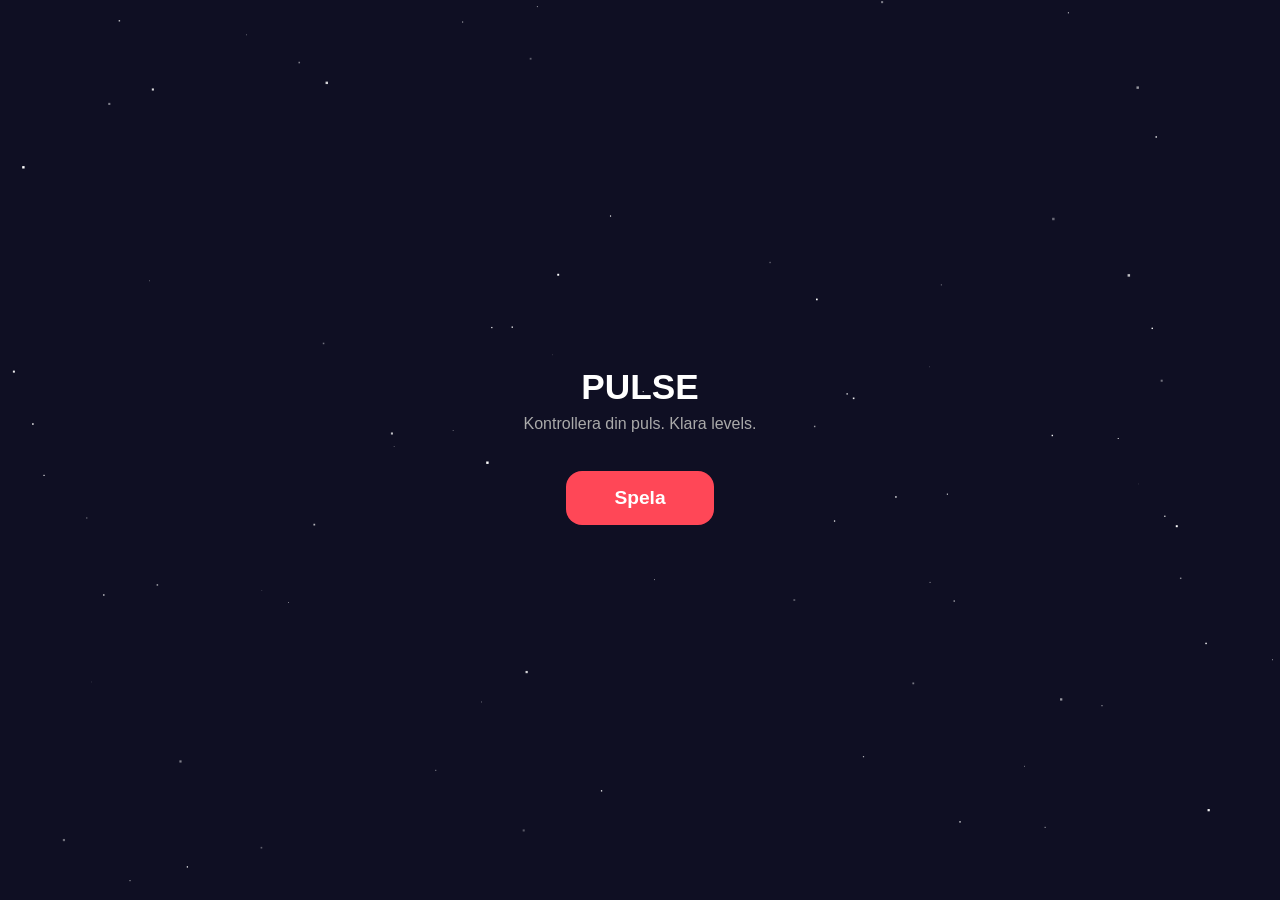
==== pulse-game/index.html @ 2dcb4004 "Add pulse game — biofeedback game with checkpoint flow 6 levels (raise/lower/precision), rocket visu" ====
<!DOCTYPE html>
<html lang="sv">
<head>
  <meta charset="utf-8">
  <meta name="viewport" content="width=device-width, initial-scale=1.0, user-scalable=no">
  <title>Pulse — Biofeedback-spel</title>
  <style>
    * { margin: 0; padding: 0; box-sizing: border-box; }
    body {
      font-family: -apple-system, BlinkMacSystemFont, sans-serif;
      background: #0f0f23;
      color: #fff;
      min-height: 100vh;
      display: flex;
      flex-direction: column;
      align-items: center;
      overflow: hidden;
      touch-action: manipulation;
      -webkit-tap-highlight-color: transparent;
    }

    /* --- Game canvas fills screen --- */
    #gameCanvas {
      width: 100vw;
      height: 100vh;
      display: block;
    }

    /* --- UI overlay --- */
    .overlay {
      position: fixed;
      top: 0; left: 0; right: 0; bottom: 0;
      display: flex;
      flex-direction: column;
      align-items: center;
      justify-content: center;
      pointer-events: none;
      z-index: 10;
    }
    .overlay > * { pointer-events: auto; }

    .screen { display: none; flex-direction: column; align-items: center; text-align: center; padding: 20px; }
    .screen.active { display: flex; }

    h1 { font-size: 2.2em; margin-bottom: 8px; }
    h2 { font-size: 1.6em; margin-bottom: 12px; }
    .subtitle { color: #aaa; font-size: 1em; margin-bottom: 30px; }

    .btn {
      padding: 16px 48px;
      font-size: 1.2em;
      border: none;
      border-radius: 16px;
      color: #fff;
      cursor: pointer;
      font-weight: 700;
      margin: 8px;
      transition: transform 0.1s;
    }
    .btn:active { transform: scale(0.94); }
    .btn-primary { background: #ff4757; }
    .btn-secondary { background: #2ed573; }
    .btn-ghost { background: rgba(255,255,255,0.1); font-size: 1em; padding: 12px 24px; }

    /* HUD */
    .hud {
      position: fixed;
      top: 0; left: 0; right: 0;
      padding: 16px 20px;
      display: none;
      justify-content: space-between;
      align-items: center;
      z-index: 20;
      background: linear-gradient(to bottom, rgba(15,15,35,0.9), transparent);
    }
    .hud.visible { display: flex; }
    .hud-item { text-align: center; }
    .hud-label { font-size: 0.7em; color: #aaa; text-transform: uppercase; letter-spacing: 1px; }
    .hud-value { font-size: 1.5em; font-weight: 800; }
    .hud-value.bpm { color: #ff4757; }
    .hud-value.timer { color: #ffa502; }
    .hud-value.level { color: #2ed573; }

    /* Center message (mission briefing, countdown, etc.) */
    .center-msg {
      position: fixed;
      top: 50%; left: 50%;
      transform: translate(-50%, -50%);
      text-align: center;
      z-index: 25;
      display: none;
    }
    .center-msg.visible { display: block; }
    .center-msg .big { font-size: 3em; font-weight: 900; margin-bottom: 8px; }
    .center-msg .detail { font-size: 1.2em; color: #ccc; }

    /* Target zone indicator */
    .target-badge {
      position: fixed;
      right: 16px;
      top: 50%;
      transform: translateY(-50%);
      background: rgba(255,255,255,0.08);
      border: 2px solid rgba(46,213,115,0.5);
      border-radius: 12px;
      padding: 10px 14px;
      text-align: center;
      z-index: 15;
      display: none;
    }
    .target-badge.visible { display: block; }
    .target-badge .target-label { font-size: 0.65em; color: #aaa; text-transform: uppercase; }
    .target-badge .target-value { font-size: 1.4em; font-weight: 800; color: #2ed573; }

    /* Result screen extras */
    .result-icon { font-size: 4em; margin-bottom: 10px; }
    .result-bpm { font-size: 3em; font-weight: 900; color: #ff4757; }
    .result-bpm .unit { font-size: 0.35em; color: #aaa; }
    .stars { font-size: 2.5em; margin: 12px 0; }

    /* Level select */
    .level-list { display: flex; flex-direction: column; gap: 10px; width: 100%; max-width: 320px; margin: 10px 0; }
    .level-card {
      background: rgba(255,255,255,0.06);
      border: 2px solid rgba(255,255,255,0.1);
      border-radius: 14px;
      padding: 14px 18px;
      display: flex;
      justify-content: space-between;
      align-items: center;
      cursor: pointer;
      transition: border-color 0.2s, transform 0.1s;
    }
    .level-card:active { transform: scale(0.97); }
    .level-card.locked { opacity: 0.4; pointer-events: none; }
    .level-card.completed { border-color: #2ed573; }
    .level-card .lc-left { text-align: left; }
    .level-card .lc-name { font-weight: 700; font-size: 1.05em; }
    .level-card .lc-desc { font-size: 0.8em; color: #aaa; }
    .level-card .lc-stars { font-size: 1.2em; }

    video, canvas#capture { display: none; }
  </style>
</head>
<body>
  <canvas id="gameCanvas"></canvas>

  <!-- HUD -->
  <div class="hud" id="hud">
    <div class="hud-item"><div class="hud-label">Level</div><div class="hud-value level" id="hudLevel">1</div></div>
    <div class="hud-item"><div class="hud-label">Puls</div><div class="hud-value bpm" id="hudBpm">--</div></div>
    <div class="hud-item"><div class="hud-label">Tid</div><div class="hud-value timer" id="hudTimer">--</div></div>
  </div>

  <!-- Target badge -->
  <div class="target-badge" id="targetBadge">
    <div class="target-label">Mål</div>
    <div class="target-value" id="targetValue">100</div>
    <div class="target-label">BPM</div>
  </div>

  <!-- Center message -->
  <div class="center-msg" id="centerMsg">
    <div class="big" id="centerBig"></div>
    <div class="detail" id="centerDetail"></div>
  </div>

  <div class="overlay">
    <!-- MENU -->
    <div class="screen active" id="menuScreen">
      <h1>PULSE</h1>
      <div class="subtitle">Kontrollera din puls. Klara levels.</div>
      <button class="btn btn-primary" onclick="showLevels()">Spela</button>
    </div>

    <!-- LEVELS -->
    <div class="screen" id="levelsScreen">
      <h2>Välj Level</h2>
      <div class="level-list" id="levelList"></div>
      <button class="btn btn-ghost" onclick="showScreen('menuScreen')">Tillbaka</button>
    </div>

    <!-- MISSION BRIEFING -->
    <div class="screen" id="missionScreen">
      <div class="subtitle">UPPDRAG</div>
      <h2 id="missionTitle"></h2>
      <div class="detail" id="missionDesc" style="color:#aaa; margin-bottom:24px;"></div>
      <button class="btn btn-primary" onclick="startActivePhase()">Kör!</button>
    </div>

    <!-- MEASURE PROMPT -->
    <div class="screen" id="measureScreen">
      <h2>Dags att mäta!</h2>
      <div class="subtitle">Lägg fingret över kameran och blixten</div>
      <button class="btn btn-primary" onclick="startMeasuring()">Starta mätning</button>
    </div>

    <!-- RESULT -->
    <div class="screen" id="resultScreen">
      <div class="result-icon" id="resultIcon"></div>
      <h2 id="resultTitle"></h2>
      <div class="result-bpm" id="resultBpm"></div>
      <div class="stars" id="resultStars"></div>
      <div class="subtitle" id="resultMsg"></div>
      <button class="btn btn-secondary" id="resultNextBtn" onclick="nextAfterResult()">Nästa level</button>
      <button class="btn btn-ghost" onclick="showLevels()" style="margin-top:4px;">Alla levels</button>
    </div>
  </div>

  <!-- Hidden video/canvas for PPG -->
  <video id="video" playsinline autoplay muted></video>
  <canvas id="capture"></canvas>

  <script>
    // ===================== LEVELS =====================
    const LEVELS = [
      {
        id: 1,
        name: "Uppvärmning",
        type: "raise",
        target: 90,
        timeLimit: 40,
        measureTime: 12,
        desc: "Höj pulsen till minst 90 BPM! Spring på stället, hoppa, gör armhävningar.",
        briefing: "Höj pulsen till 90 BPM"
      },
      {
        id: 2,
        name: "Springer du?",
        type: "raise",
        target: 105,
        timeLimit: 45,
        measureTime: 12,
        desc: "Nu ska du upp i 105! Spring snabbare, gör burpees, hoppa högt.",
        briefing: "Höj pulsen till 105 BPM"
      },
      {
        id: 3,
        name: "Lugna ner dig",
        type: "lower",
        target: 75,
        timeLimit: 60,
        measureTime: 15,
        desc: "Andas lugnt och djupt. Blunda. Sänk pulsen till under 75 BPM.",
        briefing: "Sänk pulsen till 75 BPM"
      },
      {
        id: 4,
        name: "Full gas!",
        type: "raise",
        target: 120,
        timeLimit: 50,
        measureTime: 12,
        desc: "Allt du har! Spring, hoppa, dansa — upp till 120 BPM!",
        briefing: "Höj pulsen till 120 BPM"
      },
      {
        id: 5,
        name: "Zen-mästaren",
        type: "lower",
        target: 65,
        timeLimit: 90,
        measureTime: 15,
        desc: "Riktigt lugn nu. Andas in 4 sek, ut 6 sek. Sikta på under 65.",
        briefing: "Sänk pulsen till 65 BPM"
      },
      {
        id: 6,
        name: "Precision",
        type: "precision",
        targetLow: 80,
        targetHigh: 90,
        timeLimit: 60,
        measureTime: 15,
        desc: "Håll pulsen mellan 80-90 BPM. Inte för högt, inte för lågt!",
        briefing: "Håll pulsen på 80–90 BPM"
      }
    ];

    // ===================== STATE =====================
    let gameState = 'menu'; // menu, levels, mission, active, measure, result
    let currentLevel = null;
    let activeTimer = 0;
    let activeInterval = null;
    let progress = loadProgress();

    // PPG state
    let stream = null;
    let measuring = false;
    let redValues = [];
    let timestamps = [];
    let lastBPM = 0;
    let fingerDetected = false;
    let measureStartTime = 0;
    let stableBpmReadings = [];

    // Canvas
    const gameCanvas = document.getElementById('gameCanvas');
    const gCtx = gameCanvas.getContext('2d');
    const video = document.getElementById('video');
    const capture = document.getElementById('capture');
    const capCtx = capture.getContext('2d', { willReadFrequently: true });
    capture.width = 40;
    capture.height = 40;

    // Rocket
    let rocketY = 0.5; // 0 = bottom, 1 = top (normalized)
    let rocketTargetY = 0.5;
    let rocketTrail = [];
    let stars = [];

    // ===================== INIT =====================
    function init() {
      resizeCanvas();
      window.addEventListener('resize', resizeCanvas);
      generateStars();
      requestAnimationFrame(gameLoop);
    }

    function resizeCanvas() {
      gameCanvas.width = window.innerWidth * (window.devicePixelRatio || 1);
      gameCanvas.height = window.innerHeight * (window.devicePixelRatio || 1);
    }

    function generateStars() {
      stars = [];
      for (let i = 0; i < 80; i++) {
        stars.push({
          x: Math.random(),
          y: Math.random(),
          size: Math.random() * 2 + 0.5,
          twinkle: Math.random() * Math.PI * 2
        });
      }
    }

    // ===================== SAVE/LOAD =====================
    function loadProgress() {
      try {
        return JSON.parse(localStorage.getItem('pulse_progress')) || {};
      } catch { return {}; }
    }

    function saveProgress() {
      localStorage.setItem('pulse_progress', JSON.stringify(progress));
    }

    function getLevelStars(levelId, bpm) {
      const level = LEVELS.find(l => l.id === levelId);
      if (!level) return 0;

      if (level.type === 'raise') {
        if (bpm < level.target) return 0;
        if (bpm >= level.target + 15) return 3;
        if (bpm >= level.target + 5) return 2;
        return 1;
      } else if (level.type === 'lower') {
        if (bpm > level.target) return 0;
        if (bpm <= level.target - 10) return 3;
        if (bpm <= level.target - 3) return 2;
        return 1;
      } else { // precision
        if (bpm < level.targetLow || bpm > level.targetHigh) return 0;
        const mid = (level.targetLow + level.targetHigh) / 2;
        const diff = Math.abs(bpm - mid);
        if (diff <= 2) return 3;
        if (diff <= 4) return 2;
        return 1;
      }
    }

    // ===================== SCREENS =====================
    function showScreen(id) {
      document.querySelectorAll('.screen').forEach(s => s.classList.remove('active'));
      const el = document.getElementById(id);
      if (el) el.classList.add('active');

      document.getElementById('hud').classList.remove('visible');
      document.getElementById('targetBadge').classList.remove('visible');
      hideCenterMsg();
    }

    function showLevels() {
      gameState = 'levels';
      showScreen('levelsScreen');
      renderLevelList();
    }

    function renderLevelList() {
      const list = document.getElementById('levelList');
      list.innerHTML = '';
      LEVELS.forEach((level, i) => {
        const unlocked = i === 0 || progress[LEVELS[i - 1].id];
        const completed = progress[level.id];
        const starCount = completed ? completed.stars : 0;

        const card = document.createElement('div');
        card.className = 'level-card' + (unlocked ? '' : ' locked') + (completed ? ' completed' : '');
        card.innerHTML = `
          <div class="lc-left">
            <div class="lc-name">${level.id}. ${level.name}</div>
            <div class="lc-desc">${level.briefing}</div>
          </div>
          <div class="lc-stars">${starCount > 0 ? '⭐'.repeat(starCount) : (unlocked ? '→' : '🔒')}</div>
        `;
        if (unlocked) card.onclick = () => startLevel(level);
        list.appendChild(card);
      });
    }

    // ===================== GAME FLOW =====================
    function startLevel(level) {
      currentLevel = level;
      gameState = 'mission';
      showScreen('missionScreen');

      document.getElementById('missionTitle').textContent = level.briefing;
      document.getElementById('missionDesc').textContent = level.desc;

      // Reset rocket
      rocketY = 0.5;
      rocketTargetY = 0.5;
      rocketTrail = [];
      lastBPM = 0;
      stableBpmReadings = [];
    }

    function startActivePhase() {
      gameState = 'active';
      showScreen(null);

      // Show HUD
      document.getElementById('hud').classList.add('visible');
      document.getElementById('hudLevel').textContent = currentLevel.id;
      document.getElementById('hudBpm').textContent = '--';

      // Show target
      const badge = document.getElementById('targetBadge');
      badge.classList.add('visible');
      if (currentLevel.type === 'precision') {
        document.getElementById('targetValue').textContent = `${currentLevel.targetLow}–${currentLevel.targetHigh}`;
      } else {
        document.getElementById('targetValue').textContent = currentLevel.target;
      }

      // Start countdown timer
      activeTimer = currentLevel.timeLimit;
      updateTimerDisplay();
      showCenterMsg('GÖR DIG REDO!', currentLevel.type === 'raise' ? 'Spring, hoppa, rör dig!' : (currentLevel.type === 'lower' ? 'Andas lugnt...' : 'Håll balansen!'));

      setTimeout(() => {
        showCenterMsg('3', '');
        setTimeout(() => {
          showCenterMsg('2', '');
          setTimeout(() => {
            showCenterMsg('1', '');
            setTimeout(() => {
              showCenterMsg('KÖR!', '');
              setTimeout(() => hideCenterMsg(), 800);

              // Start active timer
              activeInterval = setInterval(() => {
                activeTimer--;
                updateTimerDisplay();
                if (activeTimer <= 0) {
                  clearInterval(activeInterval);
                  activeInterval = null;
                  endActivePhase();
                }
                if (activeTimer === 5) {
                  showCenterMsg('5 sek kvar!', '');
                  setTimeout(() => hideCenterMsg(), 1500);
                }
              }, 1000);
            }, 600);
          }, 800);
        }, 800);
      }, 1500);
    }

    function updateTimerDisplay() {
      document.getElementById('hudTimer').textContent = activeTimer + 's';
    }

    function endActivePhase() {
      gameState = 'measure';
      document.getElementById('hud').classList.remove('visible');
      document.getElementById('targetBadge').classList.remove('visible');
      showScreen('measureScreen');
    }

    async function startMeasuring() {
      showScreen(null);
      document.getElementById('hud').classList.add('visible');
      document.getElementById('targetBadge').classList.add('visible');
      document.getElementById('hudTimer').textContent = currentLevel.measureTime + 's';

      showCenterMsg('Håll fingret stilla...', 'Mäter din puls');

      try {
        stream = await navigator.mediaDevices.getUserMedia({
          video: { facingMode: 'environment', width: { ideal: 40 }, height: { ideal: 40 } }
        });
        video.srcObject = stream;
        await video.play();

        const track = stream.getVideoTracks()[0];
        try {
          await track.applyConstraints({ advanced: [{ torch: true }] });
        } catch (e) { /* torch not available */ }

        measuring = true;
        redValues = [];
        timestamps = [];
        stableBpmReadings = [];
        measureStartTime = performance.now();

        // Measure timer
        let measureTimer = currentLevel.measureTime;
        const mi = setInterval(() => {
          measureTimer--;
          document.getElementById('hudTimer').textContent = measureTimer + 's';
          if (measureTimer <= 0) {
            clearInterval(mi);
            finishMeasuring();
          }
        }, 1000);

        requestAnimationFrame(processPPGFrame);

      } catch (err) {
        showCenterMsg('Kamerafel', err.message);
        setTimeout(() => { showScreen('measureScreen'); }, 2000);
      }
    }

    function finishMeasuring() {
      measuring = false;
      if (stream) {
        stream.getTracks().forEach(t => t.stop());
        stream = null;
      }

      // Use median of stable readings for final BPM
      let finalBPM = 0;
      if (stableBpmReadings.length > 0) {
        const sorted = [...stableBpmReadings].sort((a, b) => a - b);
        finalBPM = sorted[Math.floor(sorted.length / 2)];
      } else if (lastBPM > 0) {
        finalBPM = lastBPM;
      }

      showResult(finalBPM);
    }

    function showResult(bpm) {
      gameState = 'result';
      document.getElementById('hud').classList.remove('visible');
      document.getElementById('targetBadge').classList.remove('visible');
      hideCenterMsg();
      showScreen('resultScreen');

      const starCount = getLevelStars(currentLevel.id, bpm);
      const passed = starCount > 0;

      document.getElementById('resultIcon').textContent = passed ? '🚀' : '💔';
      document.getElementById('resultTitle').textContent = passed ? 'Klarat!' : 'Inte riktigt...';
      document.getElementById('resultBpm').innerHTML = `${bpm || '?'}<span class="unit"> BPM</span>`;
      document.getElementById('resultStars').textContent = starCount > 0 ? '⭐'.repeat(starCount) + '☆'.repeat(3 - starCount) : '☆☆☆';

      if (passed) {
        let msg = '';
        if (currentLevel.type === 'raise') msg = `Mål: ${currentLevel.target}+ BPM`;
        else if (currentLevel.type === 'lower') msg = `Mål: under ${currentLevel.target} BPM`;
        else msg = `Mål: ${currentLevel.targetLow}–${currentLevel.targetHigh} BPM`;
        document.getElementById('resultMsg').textContent = msg;

        // Save progress
        if (!progress[currentLevel.id] || progress[currentLevel.id].stars < starCount) {
          progress[currentLevel.id] = { stars: starCount, bpm: bpm };
          saveProgress();
        }

        // Next level button
        const nextLevel = LEVELS.find(l => l.id === currentLevel.id + 1);
        const btn = document.getElementById('resultNextBtn');
        if (nextLevel) {
          btn.textContent = 'Nästa level';
          btn.style.display = '';
        } else {
          btn.textContent = 'Alla klara! 🎉';
          btn.style.display = '';
        }
      } else {
        let msg = '';
        if (currentLevel.type === 'raise') msg = `Du behövde ${currentLevel.target}+ BPM. Försök igen!`;
        else if (currentLevel.type === 'lower') msg = `Du behövde under ${currentLevel.target} BPM. Försök igen!`;
        else msg = `Du behövde ${currentLevel.targetLow}–${currentLevel.targetHigh} BPM. Försök igen!`;
        document.getElementById('resultMsg').textContent = msg;

        document.getElementById('resultNextBtn').textContent = 'Försök igen';
        document.getElementById('resultNextBtn').style.display = '';
      }
    }

    function nextAfterResult() {
      const starCount = getLevelStars(currentLevel.id, lastBPM);
      if (starCount > 0) {
        const nextLevel = LEVELS.find(l => l.id === currentLevel.id + 1);
        if (nextLevel) {
          startLevel(nextLevel);
        } else {
          showLevels();
        }
      } else {
        startLevel(currentLevel); // Retry
      }
    }

    // ===================== CENTER MESSAGE =====================
    function showCenterMsg(big, detail) {
      const el = document.getElementById('centerMsg');
      document.getElementById('centerBig').textContent = big;
      document.getElementById('centerDetail').textContent = detail || '';
      el.classList.add('visible');
    }
    function hideCenterMsg() {
      document.getElementById('centerMsg').classList.remove('visible');
    }

    // ===================== PPG / PULSE =====================
    function processPPGFrame() {
      if (!measuring) return;

      capCtx.drawImage(video, 0, 0, capture.width, capture.height);
      const frame = capCtx.getImageData(0, 0, capture.width, capture.height);
      const data = frame.data;

      let totalR = 0, totalG = 0, totalB = 0;
      const pixels = data.length / 4;
      for (let i = 0; i < data.length; i += 4) {
        totalR += data[i];
        totalG += data[i + 1];
        totalB += data[i + 2];
      }
      const avgR = totalR / pixels;
      const avgG = totalG / pixels;
      const avgB = totalB / pixels;

      const brightness = (avgR + avgG + avgB) / 3;
      const redRatio = avgR / (avgR + avgG + avgB);
      fingerDetected = brightness > 50 && redRatio > 0.4;

      const now = performance.now();

      if (fingerDetected) {
        redValues.push(avgR);
        timestamps.push(now);

        const cutoff = now - 10000;
        while (timestamps.length > 0 && timestamps[0] < cutoff) {
          timestamps.shift();
          redValues.shift();
        }

        if (timestamps.length > 0 && (now - timestamps[0]) > 3000) {
          const bpm = calculateBPM();
          if (bpm > 40 && bpm < 200) {
            lastBPM = bpm;
            stableBpmReadings.push(bpm);
            document.getElementById('hudBpm').textContent = bpm;

            // Update rocket based on BPM
            updateRocketFromBPM(bpm);
          }
        }

        showCenterMsg(lastBPM > 0 ? lastBPM + ' BPM' : 'Mäter...', fingerDetected ? 'Håll stilla' : 'Lägg fingret på kameran');
      } else {
        showCenterMsg('Inget finger!', 'Lägg fingret över kameran + blixten');
        redValues = [];
        timestamps = [];
      }

      requestAnimationFrame(processPPGFrame);
    }

    function calculateBPM() {
      if (redValues.length < 30) return 0;

      const windowSize = 5;
      const smoothed = [];
      for (let i = 0; i < redValues.length; i++) {
        let sum = 0, count = 0;
        for (let j = Math.max(0, i - windowSize); j <= Math.min(redValues.length - 1, i + windowSize); j++) {
          sum += redValues[j];
          count++;
        }
        smoothed.push(sum / count);
      }

      const detrended = [];
      const trendWindow = 30;
      for (let i = 0; i < smoothed.length; i++) {
        let trendSum = 0, trendCount = 0;
        for (let j = Math.max(0, i - trendWindow); j <= Math.min(smoothed.length - 1, i + trendWindow); j++) {
          trendSum += smoothed[j];
          trendCount++;
        }
        detrended.push(smoothed[i] - trendSum / trendCount);
      }

      const peaks = [];
      for (let i = 1; i < detrended.length - 1; i++) {
        if (detrended[i] > detrended[i - 1] && detrended[i] > detrended[i + 1] && detrended[i] > 0) {
          const localMax = Math.max(...detrended.slice(Math.max(0, i - 10), i + 10));
          if (detrended[i] > localMax * 0.6) {
            peaks.push(i);
          }
        }
      }

      const filteredPeaks = [peaks[0]];
      for (let i = 1; i < peaks.length; i++) {
        const timeDiff = timestamps[peaks[i]] - timestamps[filteredPeaks[filteredPeaks.length - 1]];
        if (timeDiff > 300) filteredPeaks.push(peaks[i]);
      }

      if (filteredPeaks.length < 2) return 0;

      let totalInterval = 0, intervalCount = 0;
      for (let i = 1; i < filteredPeaks.length; i++) {
        const interval = timestamps[filteredPeaks[i]] - timestamps[filteredPeaks[i - 1]];
        if (interval > 300 && interval < 1500) {
          totalInterval += interval;
          intervalCount++;
        }
      }

      if (intervalCount === 0) return 0;
      return Math.round(60000 / (totalInterval / intervalCount));
    }

    function updateRocketFromBPM(bpm) {
      if (!currentLevel) return;
      if (currentLevel.type === 'raise') {
        // Map 50-150 BPM to 0.1-0.9
        rocketTargetY = Math.max(0.1, Math.min(0.9, (bpm - 50) / 100));
      } else if (currentLevel.type === 'lower') {
        // Inverted: lower BPM = higher rocket
        rocketTargetY = Math.max(0.1, Math.min(0.9, 1 - (bpm - 40) / 100));
      } else {
        // Precision: center when in range
        const mid = (currentLevel.targetLow + currentLevel.targetHigh) / 2;
        rocketTargetY = Math.max(0.1, Math.min(0.9, 0.5 + (bpm - mid) / 60));
      }
    }

    // ===================== GAME LOOP / RENDERING =====================
    function gameLoop(time) {
      const w = gameCanvas.width;
      const h = gameCanvas.height;
      const dpr = window.devicePixelRatio || 1;

      // Clear
      gCtx.fillStyle = '#0f0f23';
      gCtx.fillRect(0, 0, w, h);

      // Stars background
      drawStars(w, h, time, dpr);

      // Target zone (during active/measure)
      if ((gameState === 'active' || gameState === 'measure') && currentLevel) {
        drawTargetZone(w, h, dpr);
      }

      // Rocket
      if (gameState !== 'menu' && gameState !== 'levels') {
        // Smooth rocket movement
        rocketY += (rocketTargetY - rocketY) * 0.05;

        // Trail
        rocketTrail.push({ x: w * 0.15, y: h * (1 - rocketY), time: time });
        if (rocketTrail.length > 30) rocketTrail.shift();

        drawRocket(w, h, time, dpr);
      }

      requestAnimationFrame(gameLoop);
    }

    function drawStars(w, h, time, dpr) {
      stars.forEach(s => {
        const alpha = 0.3 + 0.7 * Math.abs(Math.sin(time * 0.001 + s.twinkle));
        gCtx.fillStyle = `rgba(255, 255, 255, ${alpha})`;
        gCtx.fillRect(s.x * w, s.y * h, s.size * dpr, s.size * dpr);
      });
    }

    function drawTargetZone(w, h, dpr) {
      let zoneTop, zoneBottom;

      if (currentLevel.type === 'raise') {
        const targetNorm = (currentLevel.target - 50) / 100;
        zoneTop = h * (1 - 0.9);
        zoneBottom = h * (1 - targetNorm);
      } else if (currentLevel.type === 'lower') {
        const targetNorm = 1 - (currentLevel.target - 40) / 100;
        zoneTop = h * (1 - 0.9);
        zoneBottom = h * (1 - targetNorm);
      } else {
        const lowNorm = 0.5 + (currentLevel.targetLow - (currentLevel.targetLow + currentLevel.targetHigh) / 2) / 60;
        const highNorm = 0.5 + (currentLevel.targetHigh - (currentLevel.targetLow + currentLevel.targetHigh) / 2) / 60;
        zoneTop = h * (1 - highNorm);
        zoneBottom = h * (1 - lowNorm);
      }

      // Green target zone
      gCtx.fillStyle = 'rgba(46, 213, 115, 0.08)';
      gCtx.fillRect(0, zoneTop, w, zoneBottom - zoneTop);

      // Zone borders
      gCtx.strokeStyle = 'rgba(46, 213, 115, 0.4)';
      gCtx.lineWidth = 2 * dpr;
      gCtx.setLineDash([8 * dpr, 8 * dpr]);
      gCtx.beginPath();
      gCtx.moveTo(0, zoneTop);
      gCtx.lineTo(w, zoneTop);
      gCtx.moveTo(0, zoneBottom);
      gCtx.lineTo(w, zoneBottom);
      gCtx.stroke();
      gCtx.setLineDash([]);

      // Zone label
      gCtx.fillStyle = 'rgba(46, 213, 115, 0.6)';
      gCtx.font = `${12 * dpr}px -apple-system, sans-serif`;
      gCtx.fillText('MÅLZON', 12 * dpr, zoneTop + 18 * dpr);
    }

    function drawRocket(w, h, time, dpr) {
      const rx = w * 0.15;
      const ry = h * (1 - rocketY);
      const size = 28 * dpr;

      // Trail
      gCtx.beginPath();
      for (let i = 0; i < rocketTrail.length; i++) {
        const t = rocketTrail[i];
        const age = (time - t.time) / 500;
        if (age > 1) continue;
        const alpha = (1 - age) * 0.5;
        const trailSize = size * 0.3 * (1 - age);
        gCtx.fillStyle = `rgba(255, 165, 0, ${alpha})`;
        gCtx.beginPath();
        gCtx.arc(t.x, t.y + size * 0.3, trailSize, 0, Math.PI * 2);
        gCtx.fill();
      }

      // Flame
      const flameLen = size * (0.5 + 0.3 * Math.sin(time * 0.02));
      const grad = gCtx.createLinearGradient(rx, ry + size * 0.3, rx, ry + size * 0.3 + flameLen);
      grad.addColorStop(0, '#ffa502');
      grad.addColorStop(0.5, '#ff4757');
      grad.addColorStop(1, 'rgba(255,71,87,0)');
      gCtx.fillStyle = grad;
      gCtx.beginPath();
      gCtx.moveTo(rx - size * 0.15, ry + size * 0.25);
      gCtx.lineTo(rx + size * 0.15, ry + size * 0.25);
      gCtx.lineTo(rx, ry + size * 0.25 + flameLen);
      gCtx.closePath();
      gCtx.fill();

      // Rocket body
      gCtx.fillStyle = '#fff';
      gCtx.beginPath();
      gCtx.moveTo(rx, ry - size * 0.5); // nose
      gCtx.lineTo(rx + size * 0.2, ry + size * 0.15);
      gCtx.lineTo(rx + size * 0.25, ry + size * 0.3);
      gCtx.lineTo(rx - size * 0.25, ry + size * 0.3);
      gCtx.lineTo(rx - size * 0.2, ry + size * 0.15);
      gCtx.closePath();
      gCtx.fill();

      // Nose cone
      gCtx.fillStyle = '#ff4757';
      gCtx.beginPath();
      gCtx.moveTo(rx, ry - size * 0.5);
      gCtx.lineTo(rx + size * 0.12, ry - size * 0.2);
      gCtx.lineTo(rx - size * 0.12, ry - size * 0.2);
      gCtx.closePath();
      gCtx.fill();

      // Window
      gCtx.fillStyle = '#70a1ff';
      gCtx.beginPath();
      gCtx.arc(rx, ry, size * 0.1, 0, Math.PI * 2);
      gCtx.fill();

      // Fins
      gCtx.fillStyle = '#ff4757';
      gCtx.beginPath();
      gCtx.moveTo(rx - size * 0.2, ry + size * 0.15);
      gCtx.lineTo(rx - size * 0.35, ry + size * 0.35);
      gCtx.lineTo(rx - size * 0.15, ry + size * 0.3);
      gCtx.closePath();
      gCtx.fill();

      gCtx.beginPath();
      gCtx.moveTo(rx + size * 0.2, ry + size * 0.15);
      gCtx.lineTo(rx + size * 0.35, ry + size * 0.35);
      gCtx.lineTo(rx + size * 0.15, ry + size * 0.3);
      gCtx.closePath();
      gCtx.fill();
    }

    // ===================== START =====================
    init();
  </script>
</body>
</html>
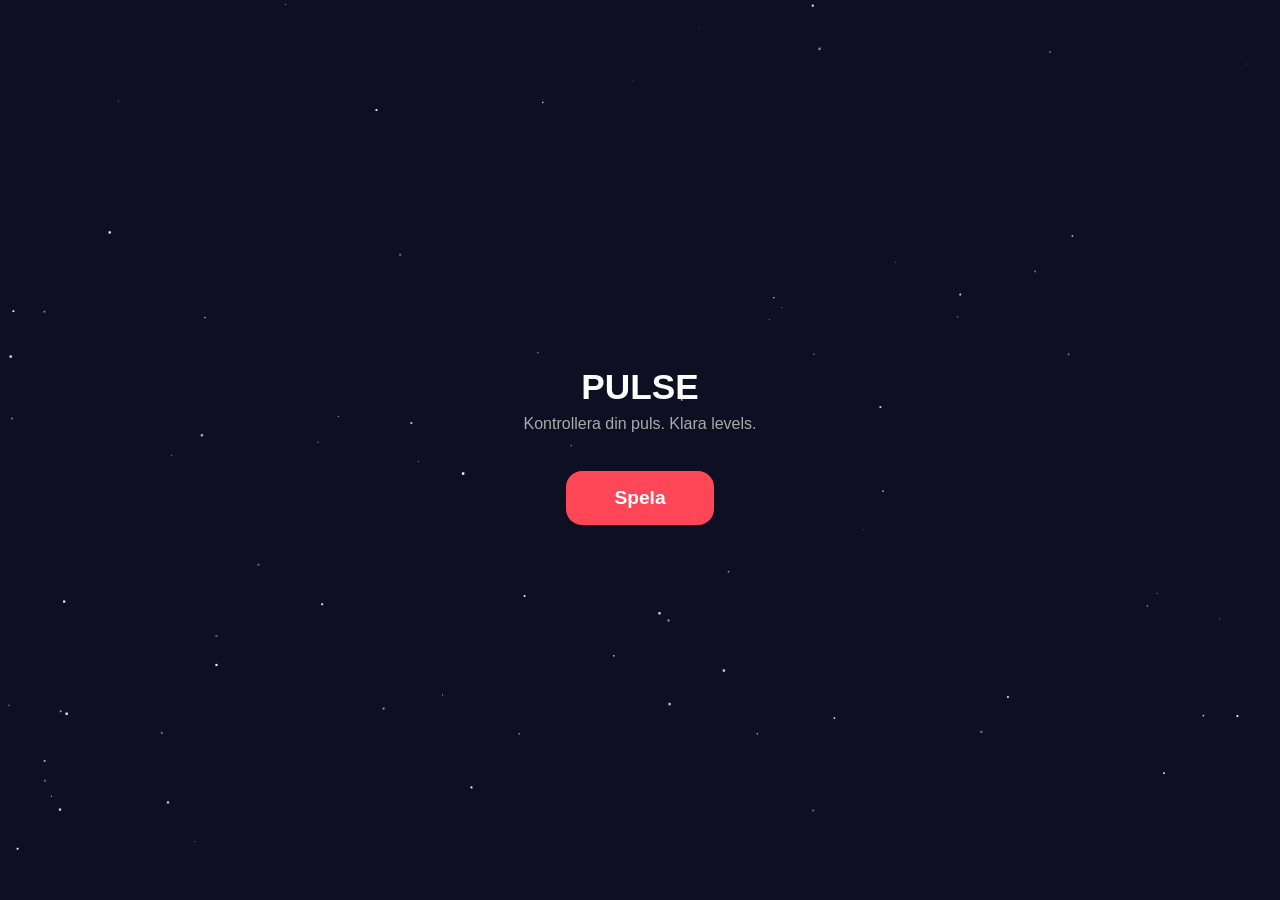
==== commit 133fa992: "Continuous pulse measurement — camera on throughout level Camera starts at level begin, rocket gives" ====
--- a/pulse-game/index.html
+++ b/pulse-game/index.html
@@ -19,14 +19,8 @@
       -webkit-tap-highlight-color: transparent;
     }
 
-    /* --- Game canvas fills screen --- */
-    #gameCanvas {
-      width: 100vw;
-      height: 100vh;
-      display: block;
-    }
-
-    /* --- UI overlay --- */
+    #gameCanvas { width: 100vw; height: 100vh; display: block; }
+
     .overlay {
       position: fixed;
       top: 0; left: 0; right: 0; bottom: 0;
@@ -81,7 +75,24 @@
     .hud-value.timer { color: #ffa502; }
     .hud-value.level { color: #2ed573; }
 
-    /* Center message (mission briefing, countdown, etc.) */
+    /* Phase indicator */
+    .phase-bar {
+      position: fixed;
+      bottom: 0; left: 0; right: 0;
+      padding: 12px 20px;
+      text-align: center;
+      z-index: 20;
+      font-weight: 700;
+      font-size: 0.9em;
+      background: linear-gradient(to top, rgba(15,15,35,0.9), transparent);
+      display: none;
+    }
+    .phase-bar.visible { display: block; }
+    .phase-bar.stabilizing { color: #ffa502; }
+    .phase-bar.playing { color: #2ed573; }
+    .phase-bar.measuring { color: #ff4757; }
+
+    /* Center message */
     .center-msg {
       position: fixed;
       top: 50%; left: 50%;
@@ -112,7 +123,7 @@
     .target-badge .target-label { font-size: 0.65em; color: #aaa; text-transform: uppercase; }
     .target-badge .target-value { font-size: 1.4em; font-weight: 800; color: #2ed573; }
 
-    /* Result screen extras */
+    /* Result */
     .result-icon { font-size: 4em; margin-bottom: 10px; }
     .result-bpm { font-size: 3em; font-weight: 900; color: #ff4757; }
     .result-bpm .unit { font-size: 0.35em; color: #aaa; }
@@ -159,6 +170,9 @@
     <div class="target-label">BPM</div>
   </div>
 
+  <!-- Phase bar (bottom) -->
+  <div class="phase-bar" id="phaseBar"></div>
+
   <!-- Center message -->
   <div class="center-msg" id="centerMsg">
     <div class="big" id="centerBig"></div>
@@ -184,15 +198,9 @@
     <div class="screen" id="missionScreen">
       <div class="subtitle">UPPDRAG</div>
       <h2 id="missionTitle"></h2>
-      <div class="detail" id="missionDesc" style="color:#aaa; margin-bottom:24px;"></div>
-      <button class="btn btn-primary" onclick="startActivePhase()">Kör!</button>
-    </div>
-
-    <!-- MEASURE PROMPT -->
-    <div class="screen" id="measureScreen">
-      <h2>Dags att mäta!</h2>
-      <div class="subtitle">Lägg fingret över kameran och blixten</div>
-      <button class="btn btn-primary" onclick="startMeasuring()">Starta mätning</button>
+      <div class="detail" id="missionDesc" style="color:#aaa; margin-bottom:12px;"></div>
+      <div class="detail" style="color:#ffa502; margin-bottom:24px; font-size:0.9em;">Håll fingret över kameran + blixten under hela leveln</div>
+      <button class="btn btn-primary" onclick="beginLevel()">Kör!</button>
     </div>
 
     <!-- RESULT -->
@@ -203,11 +211,10 @@
       <div class="stars" id="resultStars"></div>
       <div class="subtitle" id="resultMsg"></div>
       <button class="btn btn-secondary" id="resultNextBtn" onclick="nextAfterResult()">Nästa level</button>
-      <button class="btn btn-ghost" onclick="showLevels()" style="margin-top:4px;">Alla levels</button>
+      <button class="btn btn-ghost" onclick="stopCamera(); showLevels()" style="margin-top:4px;">Alla levels</button>
     </div>
   </div>
 
-  <!-- Hidden video/canvas for PPG -->
   <video id="video" playsinline autoplay muted></video>
   <canvas id="capture"></canvas>
 
@@ -215,86 +222,62 @@
     // ===================== LEVELS =====================
     const LEVELS = [
       {
-        id: 1,
-        name: "Uppvärmning",
-        type: "raise",
-        target: 90,
-        timeLimit: 40,
-        measureTime: 12,
+        id: 1, name: "Uppvärmning", type: "raise", target: 90,
+        totalTime: 50, measureTime: 10,
         desc: "Höj pulsen till minst 90 BPM! Spring på stället, hoppa, gör armhävningar.",
         briefing: "Höj pulsen till 90 BPM"
       },
       {
-        id: 2,
-        name: "Springer du?",
-        type: "raise",
-        target: 105,
-        timeLimit: 45,
-        measureTime: 12,
+        id: 2, name: "Springer du?", type: "raise", target: 105,
+        totalTime: 55, measureTime: 10,
         desc: "Nu ska du upp i 105! Spring snabbare, gör burpees, hoppa högt.",
         briefing: "Höj pulsen till 105 BPM"
       },
       {
-        id: 3,
-        name: "Lugna ner dig",
-        type: "lower",
-        target: 75,
-        timeLimit: 60,
-        measureTime: 15,
+        id: 3, name: "Lugna ner dig", type: "lower", target: 75,
+        totalTime: 70, measureTime: 15,
         desc: "Andas lugnt och djupt. Blunda. Sänk pulsen till under 75 BPM.",
         briefing: "Sänk pulsen till 75 BPM"
       },
       {
-        id: 4,
-        name: "Full gas!",
-        type: "raise",
-        target: 120,
-        timeLimit: 50,
-        measureTime: 12,
+        id: 4, name: "Full gas!", type: "raise", target: 120,
+        totalTime: 60, measureTime: 10,
         desc: "Allt du har! Spring, hoppa, dansa — upp till 120 BPM!",
         briefing: "Höj pulsen till 120 BPM"
       },
       {
-        id: 5,
-        name: "Zen-mästaren",
-        type: "lower",
-        target: 65,
-        timeLimit: 90,
-        measureTime: 15,
+        id: 5, name: "Zen-mästaren", type: "lower", target: 65,
+        totalTime: 90, measureTime: 15,
         desc: "Riktigt lugn nu. Andas in 4 sek, ut 6 sek. Sikta på under 65.",
         briefing: "Sänk pulsen till 65 BPM"
       },
       {
-        id: 6,
-        name: "Precision",
-        type: "precision",
-        targetLow: 80,
-        targetHigh: 90,
-        timeLimit: 60,
-        measureTime: 15,
+        id: 6, name: "Precision", type: "precision", targetLow: 80, targetHigh: 90,
+        totalTime: 70, measureTime: 15,
         desc: "Håll pulsen mellan 80-90 BPM. Inte för högt, inte för lågt!",
         briefing: "Håll pulsen på 80–90 BPM"
       }
     ];
 
     // ===================== STATE =====================
-    let gameState = 'menu'; // menu, levels, mission, active, measure, result
+    let gameState = 'menu';
     let currentLevel = null;
-    let activeTimer = 0;
-    let activeInterval = null;
+    let timeRemaining = 0;
+    let timerInterval = null;
     let progress = loadProgress();
-
-    // PPG state
+    let inMeasureZone = false;
+
+    // PPG
     let stream = null;
-    let measuring = false;
+    let ppgActive = false;
     let redValues = [];
     let timestamps = [];
     let lastBPM = 0;
     let fingerDetected = false;
-    let measureStartTime = 0;
-    let stableBpmReadings = [];
-
-    // Canvas
+    let signalStable = false;
+    let measureZoneReadings = [];
+
+    // Canvas / visuals
     const gameCanvas = document.getElementById('gameCanvas');
     const gCtx = gameCanvas.getContext('2d');
     const video = document.getElementById('video');
@@ -303,11 +286,10 @@
     capture.width = 40;
     capture.height = 40;
 
-    // Rocket
-    let rocketY = 0.5; // 0 = bottom, 1 = top (normalized)
+    let rocketY = 0.5;
     let rocketTargetY = 0.5;
     let rocketTrail = [];
-    let stars = [];
+    let bgStars = [];
 
     // ===================== INIT =====================
     function init() {
@@ -323,24 +305,17 @@
     }
 
     function generateStars() {
-      stars = [];
+      bgStars = [];
       for (let i = 0; i < 80; i++) {
-        stars.push({
-          x: Math.random(),
-          y: Math.random(),
-          size: Math.random() * 2 + 0.5,
-          twinkle: Math.random() * Math.PI * 2
-        });
+        bgStars.push({ x: Math.random(), y: Math.random(), size: Math.random() * 2 + 0.5, tw: Math.random() * Math.PI * 2 });
       }
     }
 
     // ===================== SAVE/LOAD =====================
     function loadProgress() {
-      try {
-        return JSON.parse(localStorage.getItem('pulse_progress')) || {};
-      } catch { return {}; }
-    }
-
+      try { return JSON.parse(localStorage.getItem('pulse_progress')) || {}; }
+      catch { return {}; }
+    }
     function saveProgress() {
       localStorage.setItem('pulse_progress', JSON.stringify(progress));
     }
@@ -348,7 +323,6 @@
     function getLevelStars(levelId, bpm) {
       const level = LEVELS.find(l => l.id === levelId);
       if (!level) return 0;
-
       if (level.type === 'raise') {
         if (bpm < level.target) return 0;
         if (bpm >= level.target + 15) return 3;
@@ -359,7 +333,7 @@
         if (bpm <= level.target - 10) return 3;
         if (bpm <= level.target - 3) return 2;
         return 1;
-      } else { // precision
+      } else {
         if (bpm < level.targetLow || bpm > level.targetHigh) return 0;
         const mid = (level.targetLow + level.targetHigh) / 2;
         const diff = Math.abs(bpm - mid);
@@ -372,11 +346,10 @@
     // ===================== SCREENS =====================
     function showScreen(id) {
       document.querySelectorAll('.screen').forEach(s => s.classList.remove('active'));
-      const el = document.getElementById(id);
-      if (el) el.classList.add('active');
-
+      if (id) document.getElementById(id).classList.add('active');
       document.getElementById('hud').classList.remove('visible');
       document.getElementById('targetBadge').classList.remove('visible');
+      setPhaseBar(null);
       hideCenterMsg();
     }
 
@@ -392,8 +365,7 @@
       LEVELS.forEach((level, i) => {
         const unlocked = i === 0 || progress[LEVELS[i - 1].id];
         const completed = progress[level.id];
-        const starCount = completed ? completed.stars : 0;
-
+        const sc = completed ? completed.stars : 0;
         const card = document.createElement('div');
         card.className = 'level-card' + (unlocked ? '' : ' locked') + (completed ? ' completed' : '');
         card.innerHTML = `
@@ -401,8 +373,7 @@
             <div class="lc-name">${level.id}. ${level.name}</div>
             <div class="lc-desc">${level.briefing}</div>
           </div>
-          <div class="lc-stars">${starCount > 0 ? '⭐'.repeat(starCount) : (unlocked ? '→' : '🔒')}</div>
-        `;
+          <div class="lc-stars">${sc > 0 ? '⭐'.repeat(sc) : (unlocked ? '→' : '🔒')}</div>`;
         if (unlocked) card.onclick = () => startLevel(level);
         list.appendChild(card);
       });
@@ -413,160 +384,157 @@
       currentLevel = level;
       gameState = 'mission';
       showScreen('missionScreen');
-
       document.getElementById('missionTitle').textContent = level.briefing;
       document.getElementById('missionDesc').textContent = level.desc;
 
-      // Reset rocket
       rocketY = 0.5;
       rocketTargetY = 0.5;
       rocketTrail = [];
       lastBPM = 0;
-      stableBpmReadings = [];
-    }
-
-    function startActivePhase() {
-      gameState = 'active';
+      signalStable = false;
+      measureZoneReadings = [];
+      inMeasureZone = false;
+    }
+
+    async function beginLevel() {
+      gameState = 'playing';
       showScreen(null);
 
-      // Show HUD
+      // Show HUD + target
       document.getElementById('hud').classList.add('visible');
       document.getElementById('hudLevel').textContent = currentLevel.id;
       document.getElementById('hudBpm').textContent = '--';
-
-      // Show target
+      document.getElementById('hudTimer').textContent = currentLevel.totalTime + 's';
+
       const badge = document.getElementById('targetBadge');
       badge.classList.add('visible');
-      if (currentLevel.type === 'precision') {
-        document.getElementById('targetValue').textContent = `${currentLevel.targetLow}–${currentLevel.targetHigh}`;
-      } else {
-        document.getElementById('targetValue').textContent = currentLevel.target;
-      }
-
-      // Start countdown timer
-      activeTimer = currentLevel.timeLimit;
-      updateTimerDisplay();
-      showCenterMsg('GÖR DIG REDO!', currentLevel.type === 'raise' ? 'Spring, hoppa, rör dig!' : (currentLevel.type === 'lower' ? 'Andas lugnt...' : 'Håll balansen!'));
-
-      setTimeout(() => {
-        showCenterMsg('3', '');
-        setTimeout(() => {
-          showCenterMsg('2', '');
-          setTimeout(() => {
-            showCenterMsg('1', '');
-            setTimeout(() => {
-              showCenterMsg('KÖR!', '');
-              setTimeout(() => hideCenterMsg(), 800);
-
-              // Start active timer
-              activeInterval = setInterval(() => {
-                activeTimer--;
-                updateTimerDisplay();
-                if (activeTimer <= 0) {
-                  clearInterval(activeInterval);
-                  activeInterval = null;
-                  endActivePhase();
-                }
-                if (activeTimer === 5) {
-                  showCenterMsg('5 sek kvar!', '');
-                  setTimeout(() => hideCenterMsg(), 1500);
-                }
-              }, 1000);
-            }, 600);
-          }, 800);
-        }, 800);
-      }, 1500);
-    }
-
-    function updateTimerDisplay() {
-      document.getElementById('hudTimer').textContent = activeTimer + 's';
-    }
-
-    function endActivePhase() {
-      gameState = 'measure';
-      document.getElementById('hud').classList.remove('visible');
-      document.getElementById('targetBadge').classList.remove('visible');
-      showScreen('measureScreen');
-    }
-
-    async function startMeasuring() {
-      showScreen(null);
-      document.getElementById('hud').classList.add('visible');
-      document.getElementById('targetBadge').classList.add('visible');
-      document.getElementById('hudTimer').textContent = currentLevel.measureTime + 's';
-
-      showCenterMsg('Håll fingret stilla...', 'Mäter din puls');
-
+      document.getElementById('targetValue').textContent =
+        currentLevel.type === 'precision'
+          ? `${currentLevel.targetLow}–${currentLevel.targetHigh}`
+          : currentLevel.target;
+
+      setPhaseBar('stabilizing', 'Startar kamera...');
+
+      // Start camera
       try {
         stream = await navigator.mediaDevices.getUserMedia({
           video: { facingMode: 'environment', width: { ideal: 40 }, height: { ideal: 40 } }
         });
         video.srcObject = stream;
         await video.play();
-
         const track = stream.getVideoTracks()[0];
-        try {
-          await track.applyConstraints({ advanced: [{ torch: true }] });
-        } catch (e) { /* torch not available */ }
-
-        measuring = true;
+        try { await track.applyConstraints({ advanced: [{ torch: true }] }); } catch(e) {}
+
+        ppgActive = true;
         redValues = [];
         timestamps = [];
-        stableBpmReadings = [];
-        measureStartTime = performance.now();
-
-        // Measure timer
-        let measureTimer = currentLevel.measureTime;
-        const mi = setInterval(() => {
-          measureTimer--;
-          document.getElementById('hudTimer').textContent = measureTimer + 's';
-          if (measureTimer <= 0) {
-            clearInterval(mi);
-            finishMeasuring();
-          }
-        }, 1000);
-
-        requestAnimationFrame(processPPGFrame);
+        signalStable = false;
+
+        setPhaseBar('stabilizing', 'Lägg fingret på kameran... väntar på signal');
+        requestAnimationFrame(processPPG);
+
+        // Wait for stable signal, then start timer
+        waitForStableSignal();
 
       } catch (err) {
         showCenterMsg('Kamerafel', err.message);
-        setTimeout(() => { showScreen('measureScreen'); }, 2000);
-      }
-    }
-
-    function finishMeasuring() {
-      measuring = false;
+        setTimeout(() => startLevel(currentLevel), 2500);
+      }
+    }
+
+    function waitForStableSignal() {
+      if (gameState !== 'playing') return;
+      if (signalStable) {
+        startGameTimer();
+        return;
+      }
+      // Check again in 500ms
+      setTimeout(() => waitForStableSignal(), 500);
+    }
+
+    function startGameTimer() {
+      timeRemaining = currentLevel.totalTime;
+      updateTimerDisplay();
+
+      showCenterMsg('KÖR!', currentLevel.type === 'raise' ? 'Höj pulsen!' : (currentLevel.type === 'lower' ? 'Lugna ner dig!' : 'Håll balansen!'));
+      setPhaseBar('playing', 'Raketen visar din puls — rör dig!');
+      setTimeout(() => hideCenterMsg(), 1200);
+
+      timerInterval = setInterval(() => {
+        timeRemaining--;
+        updateTimerDisplay();
+
+        // Enter measure zone
+        if (!inMeasureZone && timeRemaining <= currentLevel.measureTime) {
+          inMeasureZone = true;
+          measureZoneReadings = [];
+          showCenterMsg('MÄTZON!', 'Nu räknas det!');
+          setPhaseBar('measuring', `MÄTZON — ${currentLevel.measureTime} sek kvar`);
+          setTimeout(() => hideCenterMsg(), 1500);
+        }
+
+        // Update phase bar during measure zone
+        if (inMeasureZone) {
+          setPhaseBar('measuring', `MÄTZON — ${timeRemaining} sek kvar`);
+        }
+
+        // Warning
+        if (timeRemaining === currentLevel.measureTime + 5 && !inMeasureZone) {
+          showCenterMsg('Mätzon snart!', 'Gör dig redo');
+          setTimeout(() => hideCenterMsg(), 2000);
+        }
+
+        if (timeRemaining <= 0) {
+          clearInterval(timerInterval);
+          timerInterval = null;
+          finishLevel();
+        }
+      }, 1000);
+    }
+
+    function updateTimerDisplay() {
+      const el = document.getElementById('hudTimer');
+      el.textContent = timeRemaining + 's';
+      // Highlight timer during measure zone
+      el.style.color = inMeasureZone ? '#ff4757' : '#ffa502';
+    }
+
+    function finishLevel() {
+      ppgActive = false;
+      inMeasureZone = false;
+      stopCamera();
+
+      // Calculate final BPM from measure zone readings
+      let finalBPM = 0;
+      if (measureZoneReadings.length > 0) {
+        const sorted = [...measureZoneReadings].sort((a, b) => a - b);
+        finalBPM = sorted[Math.floor(sorted.length / 2)];
+      } else if (lastBPM > 0) {
+        finalBPM = lastBPM;
+      }
+
+      showResult(finalBPM);
+    }
+
+    function stopCamera() {
+      ppgActive = false;
       if (stream) {
         stream.getTracks().forEach(t => t.stop());
         stream = null;
       }
-
-      // Use median of stable readings for final BPM
-      let finalBPM = 0;
-      if (stableBpmReadings.length > 0) {
-        const sorted = [...stableBpmReadings].sort((a, b) => a - b);
-        finalBPM = sorted[Math.floor(sorted.length / 2)];
-      } else if (lastBPM > 0) {
-        finalBPM = lastBPM;
-      }
-
-      showResult(finalBPM);
     }
 
     function showResult(bpm) {
       gameState = 'result';
-      document.getElementById('hud').classList.remove('visible');
-      document.getElementById('targetBadge').classList.remove('visible');
-      hideCenterMsg();
       showScreen('resultScreen');
 
-      const starCount = getLevelStars(currentLevel.id, bpm);
-      const passed = starCount > 0;
+      const sc = getLevelStars(currentLevel.id, bpm);
+      const passed = sc > 0;
 
       document.getElementById('resultIcon').textContent = passed ? '🚀' : '💔';
       document.getElementById('resultTitle').textContent = passed ? 'Klarat!' : 'Inte riktigt...';
       document.getElementById('resultBpm').innerHTML = `${bpm || '?'}<span class="unit"> BPM</span>`;
-      document.getElementById('resultStars').textContent = starCount > 0 ? '⭐'.repeat(starCount) + '☆'.repeat(3 - starCount) : '☆☆☆';
+      document.getElementById('resultStars').textContent = sc > 0 ? '⭐'.repeat(sc) + '☆'.repeat(3 - sc) : '☆☆☆';
 
       if (passed) {
         let msg = '';
@@ -575,62 +543,55 @@
         else msg = `Mål: ${currentLevel.targetLow}–${currentLevel.targetHigh} BPM`;
         document.getElementById('resultMsg').textContent = msg;
 
-        // Save progress
-        if (!progress[currentLevel.id] || progress[currentLevel.id].stars < starCount) {
-          progress[currentLevel.id] = { stars: starCount, bpm: bpm };
+        if (!progress[currentLevel.id] || progress[currentLevel.id].stars < sc) {
+          progress[currentLevel.id] = { stars: sc, bpm };
           saveProgress();
         }
 
-        // Next level button
         const nextLevel = LEVELS.find(l => l.id === currentLevel.id + 1);
-        const btn = document.getElementById('resultNextBtn');
-        if (nextLevel) {
-          btn.textContent = 'Nästa level';
-          btn.style.display = '';
-        } else {
-          btn.textContent = 'Alla klara! 🎉';
-          btn.style.display = '';
-        }
+        document.getElementById('resultNextBtn').textContent = nextLevel ? 'Nästa level' : 'Alla klara!';
       } else {
         let msg = '';
-        if (currentLevel.type === 'raise') msg = `Du behövde ${currentLevel.target}+ BPM. Försök igen!`;
-        else if (currentLevel.type === 'lower') msg = `Du behövde under ${currentLevel.target} BPM. Försök igen!`;
-        else msg = `Du behövde ${currentLevel.targetLow}–${currentLevel.targetHigh} BPM. Försök igen!`;
+        if (currentLevel.type === 'raise') msg = `Du behövde ${currentLevel.target}+ BPM — försök igen!`;
+        else if (currentLevel.type === 'lower') msg = `Du behövde under ${currentLevel.target} BPM — försök igen!`;
+        else msg = `Du behövde ${currentLevel.targetLow}–${currentLevel.targetHigh} BPM — försök igen!`;
         document.getElementById('resultMsg').textContent = msg;
-
         document.getElementById('resultNextBtn').textContent = 'Försök igen';
-        document.getElementById('resultNextBtn').style.display = '';
       }
     }
 
     function nextAfterResult() {
-      const starCount = getLevelStars(currentLevel.id, lastBPM);
-      if (starCount > 0) {
-        const nextLevel = LEVELS.find(l => l.id === currentLevel.id + 1);
-        if (nextLevel) {
-          startLevel(nextLevel);
-        } else {
-          showLevels();
-        }
+      stopCamera();
+      const sc = getLevelStars(currentLevel.id, lastBPM);
+      if (sc > 0) {
+        const next = LEVELS.find(l => l.id === currentLevel.id + 1);
+        if (next) startLevel(next);
+        else showLevels();
       } else {
-        startLevel(currentLevel); // Retry
-      }
-    }
-
-    // ===================== CENTER MESSAGE =====================
+        startLevel(currentLevel);
+      }
+    }
+
+    // ===================== UI HELPERS =====================
     function showCenterMsg(big, detail) {
-      const el = document.getElementById('centerMsg');
       document.getElementById('centerBig').textContent = big;
       document.getElementById('centerDetail').textContent = detail || '';
-      el.classList.add('visible');
+      document.getElementById('centerMsg').classList.add('visible');
     }
     function hideCenterMsg() {
       document.getElementById('centerMsg').classList.remove('visible');
     }
 
+    function setPhaseBar(phase, text) {
+      const bar = document.getElementById('phaseBar');
+      if (!phase) { bar.classList.remove('visible'); return; }
+      bar.className = 'phase-bar visible ' + phase;
+      bar.textContent = text;
+    }
+
     // ===================== PPG / PULSE =====================
-    function processPPGFrame() {
-      if (!measuring) return;
+    function processPPG() {
+      if (!ppgActive) return;
 
       capCtx.drawImage(video, 0, 0, capture.width, capture.height);
       const frame = capCtx.getImageData(0, 0, capture.width, capture.height);
@@ -657,149 +618,165 @@
         redValues.push(avgR);
         timestamps.push(now);
 
+        // Keep 10 sec window
         const cutoff = now - 10000;
         while (timestamps.length > 0 && timestamps[0] < cutoff) {
           timestamps.shift();
           redValues.shift();
         }
 
+        // Need 3+ sec of data for BPM
         if (timestamps.length > 0 && (now - timestamps[0]) > 3000) {
           const bpm = calculateBPM();
           if (bpm > 40 && bpm < 200) {
             lastBPM = bpm;
-            stableBpmReadings.push(bpm);
             document.getElementById('hudBpm').textContent = bpm;
-
-            // Update rocket based on BPM
             updateRocketFromBPM(bpm);
+
+            // Mark signal as stable after first valid reading (~5 sec)
+            if (!signalStable && (now - timestamps[0]) > 5000) {
+              signalStable = true;
+            }
+
+            // Collect readings during measure zone
+            if (inMeasureZone) {
+              measureZoneReadings.push(bpm);
+            }
           }
         }
 
-        showCenterMsg(lastBPM > 0 ? lastBPM + ' BPM' : 'Mäter...', fingerDetected ? 'Håll stilla' : 'Lägg fingret på kameran');
+        // Phase bar feedback
+        if (!signalStable && gameState === 'playing') {
+          const elapsed = timestamps.length > 0 ? (now - timestamps[0]) / 1000 : 0;
+          setPhaseBar('stabilizing', `Stabiliserar signal... ${Math.min(100, Math.round(elapsed / 5 * 100))}%`);
+        }
+
       } else {
-        showCenterMsg('Inget finger!', 'Lägg fingret över kameran + blixten');
+        // Finger lost
+        if (gameState === 'playing') {
+          if (signalStable && !inMeasureZone) {
+            setPhaseBar('stabilizing', 'Finger borta — lägg tillbaka!');
+          } else if (inMeasureZone) {
+            setPhaseBar('measuring', 'MÄTZON — lägg tillbaka fingret!');
+          } else {
+            setPhaseBar('stabilizing', 'Lägg fingret på kameran...');
+          }
+        }
         redValues = [];
         timestamps = [];
       }
 
-      requestAnimationFrame(processPPGFrame);
+      requestAnimationFrame(processPPG);
     }
 
     function calculateBPM() {
       if (redValues.length < 30) return 0;
 
+      // Smooth
       const windowSize = 5;
       const smoothed = [];
       for (let i = 0; i < redValues.length; i++) {
         let sum = 0, count = 0;
         for (let j = Math.max(0, i - windowSize); j <= Math.min(redValues.length - 1, i + windowSize); j++) {
-          sum += redValues[j];
-          count++;
+          sum += redValues[j]; count++;
         }
         smoothed.push(sum / count);
       }
 
+      // Detrend
       const detrended = [];
-      const trendWindow = 30;
+      const tw = 30;
       for (let i = 0; i < smoothed.length; i++) {
-        let trendSum = 0, trendCount = 0;
-        for (let j = Math.max(0, i - trendWindow); j <= Math.min(smoothed.length - 1, i + trendWindow); j++) {
-          trendSum += smoothed[j];
-          trendCount++;
-        }
-        detrended.push(smoothed[i] - trendSum / trendCount);
-      }
-
+        let ts = 0, tc = 0;
+        for (let j = Math.max(0, i - tw); j <= Math.min(smoothed.length - 1, i + tw); j++) {
+          ts += smoothed[j]; tc++;
+        }
+        detrended.push(smoothed[i] - ts / tc);
+      }
+
+      // Find peaks
       const peaks = [];
       for (let i = 1; i < detrended.length - 1; i++) {
         if (detrended[i] > detrended[i - 1] && detrended[i] > detrended[i + 1] && detrended[i] > 0) {
           const localMax = Math.max(...detrended.slice(Math.max(0, i - 10), i + 10));
-          if (detrended[i] > localMax * 0.6) {
-            peaks.push(i);
-          }
-        }
-      }
-
-      const filteredPeaks = [peaks[0]];
+          if (detrended[i] > localMax * 0.6) peaks.push(i);
+        }
+      }
+
+      // Filter close peaks
+      const fp = [peaks[0]];
       for (let i = 1; i < peaks.length; i++) {
-        const timeDiff = timestamps[peaks[i]] - timestamps[filteredPeaks[filteredPeaks.length - 1]];
-        if (timeDiff > 300) filteredPeaks.push(peaks[i]);
-      }
-
-      if (filteredPeaks.length < 2) return 0;
-
-      let totalInterval = 0, intervalCount = 0;
-      for (let i = 1; i < filteredPeaks.length; i++) {
-        const interval = timestamps[filteredPeaks[i]] - timestamps[filteredPeaks[i - 1]];
-        if (interval > 300 && interval < 1500) {
-          totalInterval += interval;
-          intervalCount++;
-        }
-      }
-
-      if (intervalCount === 0) return 0;
-      return Math.round(60000 / (totalInterval / intervalCount));
+        if (timestamps[peaks[i]] - timestamps[fp[fp.length - 1]] > 300) fp.push(peaks[i]);
+      }
+      if (fp.length < 2) return 0;
+
+      // Average interval
+      let total = 0, cnt = 0;
+      for (let i = 1; i < fp.length; i++) {
+        const iv = timestamps[fp[i]] - timestamps[fp[i - 1]];
+        if (iv > 300 && iv < 1500) { total += iv; cnt++; }
+      }
+      if (cnt === 0) return 0;
+      return Math.round(60000 / (total / cnt));
     }
 
     function updateRocketFromBPM(bpm) {
       if (!currentLevel) return;
       if (currentLevel.type === 'raise') {
-        // Map 50-150 BPM to 0.1-0.9
         rocketTargetY = Math.max(0.1, Math.min(0.9, (bpm - 50) / 100));
       } else if (currentLevel.type === 'lower') {
-        // Inverted: lower BPM = higher rocket
         rocketTargetY = Math.max(0.1, Math.min(0.9, 1 - (bpm - 40) / 100));
       } else {
-        // Precision: center when in range
         const mid = (currentLevel.targetLow + currentLevel.targetHigh) / 2;
         rocketTargetY = Math.max(0.1, Math.min(0.9, 0.5 + (bpm - mid) / 60));
       }
     }
 
-    // ===================== GAME LOOP / RENDERING =====================
+    // ===================== RENDERING =====================
     function gameLoop(time) {
       const w = gameCanvas.width;
       const h = gameCanvas.height;
       const dpr = window.devicePixelRatio || 1;
 
-      // Clear
       gCtx.fillStyle = '#0f0f23';
       gCtx.fillRect(0, 0, w, h);
 
-      // Stars background
-      drawStars(w, h, time, dpr);
-
-      // Target zone (during active/measure)
-      if ((gameState === 'active' || gameState === 'measure') && currentLevel) {
-        drawTargetZone(w, h, dpr);
-      }
-
-      // Rocket
-      if (gameState !== 'menu' && gameState !== 'levels') {
-        // Smooth rocket movement
-        rocketY += (rocketTargetY - rocketY) * 0.05;
-
-        // Trail
-        rocketTrail.push({ x: w * 0.15, y: h * (1 - rocketY), time: time });
-        if (rocketTrail.length > 30) rocketTrail.shift();
-
-        drawRocket(w, h, time, dpr);
-      }
-
-      requestAnimationFrame(gameLoop);
-    }
-
-    function drawStars(w, h, time, dpr) {
-      stars.forEach(s => {
-        const alpha = 0.3 + 0.7 * Math.abs(Math.sin(time * 0.001 + s.twinkle));
-        gCtx.fillStyle = `rgba(255, 255, 255, ${alpha})`;
+      // Stars
+      bgStars.forEach(s => {
+        const alpha = 0.3 + 0.7 * Math.abs(Math.sin(time * 0.001 + s.tw));
+        gCtx.fillStyle = `rgba(255,255,255,${alpha})`;
         gCtx.fillRect(s.x * w, s.y * h, s.size * dpr, s.size * dpr);
       });
+
+      // Target zone
+      if (gameState === 'playing' && currentLevel) {
+        drawTargetZone(w, h, dpr);
+
+        // Measure zone overlay
+        if (inMeasureZone) {
+          gCtx.fillStyle = 'rgba(255, 71, 87, 0.04)';
+          gCtx.fillRect(0, 0, w, h);
+          // Pulsing border
+          const pulse = 0.3 + 0.2 * Math.sin(time * 0.005);
+          gCtx.strokeStyle = `rgba(255, 71, 87, ${pulse})`;
+          gCtx.lineWidth = 4 * dpr;
+          gCtx.strokeRect(2 * dpr, 2 * dpr, w - 4 * dpr, h - 4 * dpr);
+        }
+      }
+
+      // Rocket (visible during playing and result)
+      if (gameState === 'playing' || gameState === 'result') {
+        rocketY += (rocketTargetY - rocketY) * 0.05;
+        rocketTrail.push({ x: w * 0.15, y: h * (1 - rocketY), time });
+        if (rocketTrail.length > 30) rocketTrail.shift();
+        drawRocket(w, h, time, dpr);
+      }
+
+      requestAnimationFrame(gameLoop);
     }
 
     function drawTargetZone(w, h, dpr) {
       let zoneTop, zoneBottom;
-
       if (currentLevel.type === 'raise') {
         const targetNorm = (currentLevel.target - 50) / 100;
         zoneTop = h * (1 - 0.9);
@@ -809,32 +786,30 @@
         zoneTop = h * (1 - 0.9);
         zoneBottom = h * (1 - targetNorm);
       } else {
-        const lowNorm = 0.5 + (currentLevel.targetLow - (currentLevel.targetLow + currentLevel.targetHigh) / 2) / 60;
-        const highNorm = 0.5 + (currentLevel.targetHigh - (currentLevel.targetLow + currentLevel.targetHigh) / 2) / 60;
+        const mid = (currentLevel.targetLow + currentLevel.targetHigh) / 2;
+        const lowNorm = 0.5 + (currentLevel.targetLow - mid) / 60;
+        const highNorm = 0.5 + (currentLevel.targetHigh - mid) / 60;
         zoneTop = h * (1 - highNorm);
         zoneBottom = h * (1 - lowNorm);
       }
 
-      // Green target zone
-      gCtx.fillStyle = 'rgba(46, 213, 115, 0.08)';
+      // Green zone
+      const zoneAlpha = inMeasureZone ? 0.15 : 0.08;
+      gCtx.fillStyle = `rgba(46, 213, 115, ${zoneAlpha})`;
       gCtx.fillRect(0, zoneTop, w, zoneBottom - zoneTop);
 
-      // Zone borders
-      gCtx.strokeStyle = 'rgba(46, 213, 115, 0.4)';
+      gCtx.strokeStyle = inMeasureZone ? 'rgba(46,213,115,0.7)' : 'rgba(46,213,115,0.4)';
       gCtx.lineWidth = 2 * dpr;
       gCtx.setLineDash([8 * dpr, 8 * dpr]);
       gCtx.beginPath();
-      gCtx.moveTo(0, zoneTop);
-      gCtx.lineTo(w, zoneTop);
-      gCtx.moveTo(0, zoneBottom);
-      gCtx.lineTo(w, zoneBottom);
+      gCtx.moveTo(0, zoneTop); gCtx.lineTo(w, zoneTop);
+      gCtx.moveTo(0, zoneBottom); gCtx.lineTo(w, zoneBottom);
       gCtx.stroke();
       gCtx.setLineDash([]);
 
-      // Zone label
-      gCtx.fillStyle = 'rgba(46, 213, 115, 0.6)';
-      gCtx.font = `${12 * dpr}px -apple-system, sans-serif`;
-      gCtx.fillText('MÅLZON', 12 * dpr, zoneTop + 18 * dpr);
+      gCtx.fillStyle = inMeasureZone ? 'rgba(46,213,115,0.9)' : 'rgba(46,213,115,0.6)';
+      gCtx.font = `bold ${12 * dpr}px -apple-system, sans-serif`;
+      gCtx.fillText(inMeasureZone ? 'MÅLZON — RÄKNAS!' : 'MÅLZON', 12 * dpr, zoneTop + 18 * dpr);
     }
 
     function drawRocket(w, h, time, dpr) {
@@ -843,22 +818,21 @@
       const size = 28 * dpr;
 
       // Trail
-      gCtx.beginPath();
       for (let i = 0; i < rocketTrail.length; i++) {
         const t = rocketTrail[i];
         const age = (time - t.time) / 500;
         if (age > 1) continue;
         const alpha = (1 - age) * 0.5;
-        const trailSize = size * 0.3 * (1 - age);
-        gCtx.fillStyle = `rgba(255, 165, 0, ${alpha})`;
+        const ts = size * 0.3 * (1 - age);
+        gCtx.fillStyle = `rgba(255,165,0,${alpha})`;
         gCtx.beginPath();
-        gCtx.arc(t.x, t.y + size * 0.3, trailSize, 0, Math.PI * 2);
+        gCtx.arc(t.x, t.y + size * 0.3, ts, 0, Math.PI * 2);
         gCtx.fill();
       }
 
       // Flame
-      const flameLen = size * (0.5 + 0.3 * Math.sin(time * 0.02));
-      const grad = gCtx.createLinearGradient(rx, ry + size * 0.3, rx, ry + size * 0.3 + flameLen);
+      const fl = size * (0.5 + 0.3 * Math.sin(time * 0.02));
+      const grad = gCtx.createLinearGradient(rx, ry + size * 0.3, rx, ry + size * 0.3 + fl);
       grad.addColorStop(0, '#ffa502');
       grad.addColorStop(0.5, '#ff4757');
       grad.addColorStop(1, 'rgba(255,71,87,0)');
@@ -866,14 +840,14 @@
       gCtx.beginPath();
       gCtx.moveTo(rx - size * 0.15, ry + size * 0.25);
       gCtx.lineTo(rx + size * 0.15, ry + size * 0.25);
-      gCtx.lineTo(rx, ry + size * 0.25 + flameLen);
+      gCtx.lineTo(rx, ry + size * 0.25 + fl);
       gCtx.closePath();
       gCtx.fill();
 
-      // Rocket body
+      // Body
       gCtx.fillStyle = '#fff';
       gCtx.beginPath();
-      gCtx.moveTo(rx, ry - size * 0.5); // nose
+      gCtx.moveTo(rx, ry - size * 0.5);
       gCtx.lineTo(rx + size * 0.2, ry + size * 0.15);
       gCtx.lineTo(rx + size * 0.25, ry + size * 0.3);
       gCtx.lineTo(rx - size * 0.25, ry + size * 0.3);
@@ -881,7 +855,7 @@
       gCtx.closePath();
       gCtx.fill();
 
-      // Nose cone
+      // Nose
       gCtx.fillStyle = '#ff4757';
       gCtx.beginPath();
       gCtx.moveTo(rx, ry - size * 0.5);
@@ -904,7 +878,6 @@
       gCtx.lineTo(rx - size * 0.15, ry + size * 0.3);
       gCtx.closePath();
       gCtx.fill();
-
       gCtx.beginPath();
       gCtx.moveTo(rx + size * 0.2, ry + size * 0.15);
       gCtx.lineTo(rx + size * 0.35, ry + size * 0.35);
